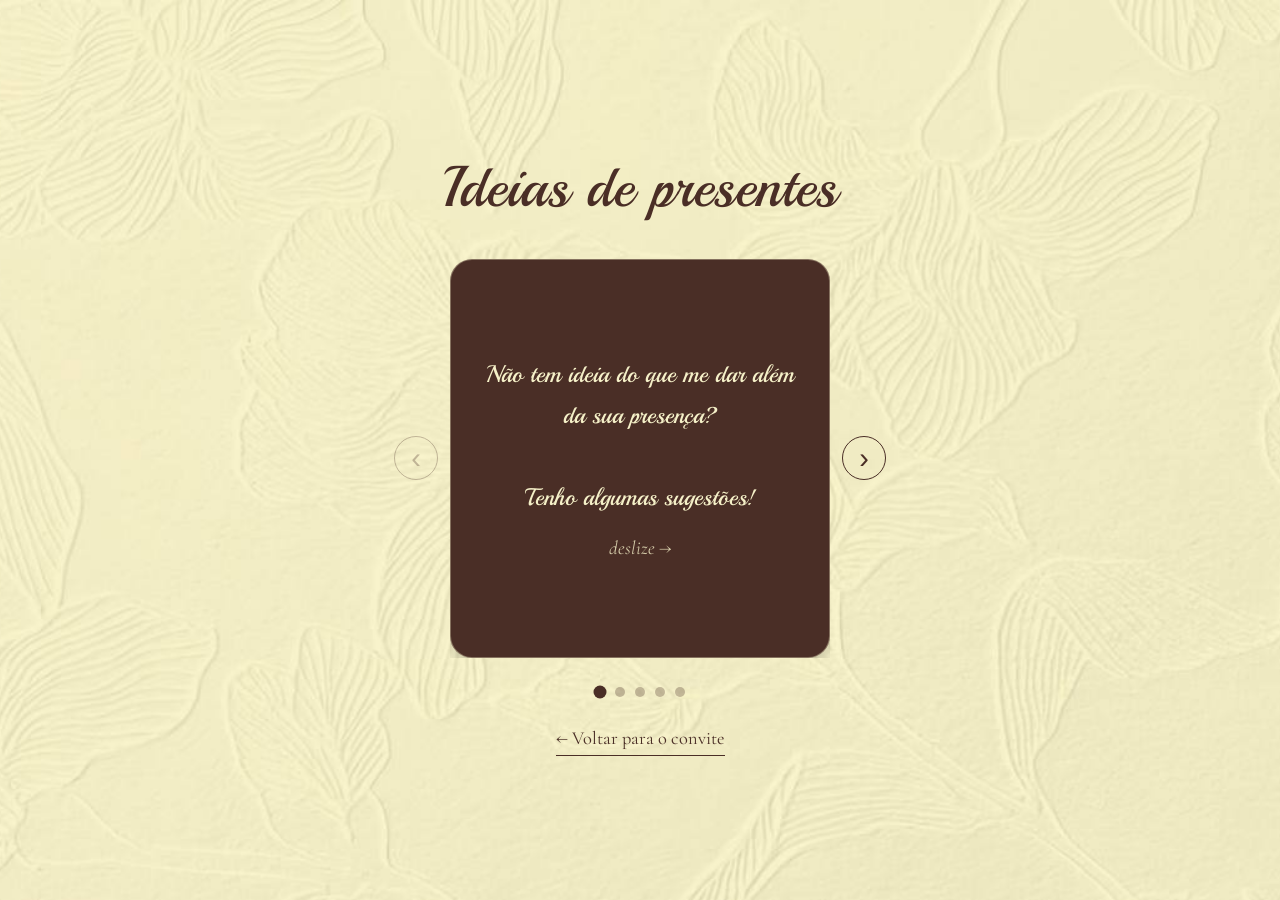
==== presentes.html @ 543d2140 "Convite Vinte Primaveras" ====
<!DOCTYPE html>
<html lang="pt-BR">
<head>
    <meta charset="UTF-8">
    <meta name="viewport" content="width=device-width, initial-scale=1.0">
    <title>Ideias de presentes</title>
    <link rel="preconnect" href="https://fonts.googleapis.com" />
    <link rel="preconnect" href="https://fonts.gstatic.com" crossorigin />
    <link href="https://fonts.googleapis.com/css2?family=Playball&family=Cormorant+Garamond:ital,wght@0,500;0,600;1,500&display=swap" rel="stylesheet" />
    <link rel="stylesheet" href="css/style.css" />
</head>
<body>
    <main class="presentes-pagina">
        <h1 class="presentes-titulo">Ideias de presentes</h1>

        <div class="presentes-palco">
            <button class="seta seta-ant" id="ant" type="button" aria-label="Card anterior">‹</button>

            <div class="presentes-carrossel" id="carrossel" tabindex="0" aria-label="Sugestões de presentes">
                <div class="presentes-card">
                    <p class="presentes-intro">
                        Não tem ideia do que me dar além da sua presença? <br /><br />
                        Tenho algumas sugestões!
                    </p>
                    <span class="presentes-dica">deslize →</span>
                </div>

                <div class="presentes-card">
                    <h2 class="presentes-card-titulo">Moda</h2>
                    <ul class="presentes-lista">
                        <li>Baby tees</li>
                        <li>Camisa oversized</li>
                        <li>Calças baggy</li>
                        <li>Saias plissadas</li>
                    </ul>
                    <p class="presentes-legenda">Tamanhos: parte de cima M • parte de baixo 38</p>
                </div>

                <div class="presentes-card">
                    <h2 class="presentes-card-titulo">Acessórios</h2>
                    <ul class="presentes-lista">
                        <li>Brincos</li>
                        <li>Colares</li>
                        <li>Pulseiras</li>
                        <li>Anéis</li>
                        <li>Bonés</li>
                        <li>Bolsas</li>
                    </ul>
                </div>

                <div class="presentes-card">
                    <h2 class="presentes-card-titulo">Artistas e merch</h2>
                    <ul class="presentes-lista">
                        <li>Chaveiros</li>
                        <li>Pins</li>
                        <li>Camisetas</li>
                        <li>Bonés</li>
                        <li>Pelúcias</li>
                    </ul>
                    <p class="presentes-legenda">ENHYPEN, &amp;TEAM, PIHARMONY, SLIPKNOT, FLO, etc</p>
                </div>

                <div class="presentes-card">
                    <h2 class="presentes-card-titulo">Coisas que gosto</h2>
                    <ul class="presentes-lista">
                        <li>Homem-Aranha (principalmente Miles Morales)</li>
                        <li>Pompompurin</li>
                        <li>Hora de Aventura</li>
                        <li>Princesa e o Sapo</li>
                        <li>Supernatural</li>
                    </ul>
                </div>
            </div>

            <button class="seta seta-prox" id="prox" type="button" aria-label="Próximo card">›</button>
        </div>

        <div class="presentes-dots" id="dots">
            <button class="dot is-active" type="button" aria-label="Card 1"></button>
            <button class="dot" type="button" aria-label="Card 2"></button>
            <button class="dot" type="button" aria-label="Card 3"></button>
            <button class="dot" type="button" aria-label="Card 4"></button>
            <button class="dot" type="button" aria-label="Card 5"></button>
        </div>

        <a class="presentes-voltar" href="index.html">← Voltar para o convite</a>
    </main>
    <script src="js/presentes.js"></script>
</body>
</html>
---- css/style.css ----
/* =========================================================
   Tokens
   ========================================================= */
:root {
  --creme: #F5F0C8;
  --oliva: #8C8A5E;
  --vinho: #A64A4A;
  --listra: #572526;
  --marrom: #4A2E26;
  --marrom-suave: #7A5C4E;

  --fonte-script: 'Playball', 'Snell Roundhand', 'Brush Script MT', cursive;
  --fonte-serif: 'Cormorant Garamond', Georgia, serif;
}

* { box-sizing: border-box; }

html, body { margin: 0; padding: 0; width: 100%; }

body {
  font-family: var(--fonte-serif);
  font-size: 1.2rem;
  line-height: 1.5;
  color: var(--marrom);
  background: var(--marrom);
}

img { display: block; max-width: 100%; height: auto; }
a { color: inherit; text-decoration: none; }
a:focus-visible, button:focus-visible, .presentes-carrossel:focus-visible {
  outline: 3px solid var(--creme);
  outline-offset: 5px;
  border-radius: 6px;
}

/* =========================================================
   Seções da página inicial: cada uma ocupa a tela inteira.
   (100vh como reserva; 100svh respeita a barra do navegador no celular)
   ========================================================= */
.secao {
  width: 100%;
  min-height: 100vh;
  min-height: 100svh;
  display: flex;
  flex-direction: column;
  align-items: center;
  justify-content: center;
  gap: clamp(1.5rem, 5vw, 4rem);
  padding: 3rem 1.5rem;
  text-align: center;
  background-size: cover;
  background-position: center;
  background-repeat: no-repeat;
}

@media (min-width: 800px) {
  .secao {
    flex-direction: row;
    gap: clamp(3rem, 8vw, 8rem);
    padding: 3rem 6vw;
  }
}

.texto-script {
  max-width: 26rem;
  margin: 0;
  font-family: var(--fonte-script);
  font-size: clamp(1.2rem, 2.4vw, 1.6rem);
  line-height: 1.9;
}

/* ---------- 1. Capa ---------- */
.capa {
  background-color: #1d2318;
  background-image: url('../img/capa-flores.jpg');
}
.etiqueta {
  width: min(760px, 88%);
  filter: drop-shadow(0 12px 28px rgba(0, 0, 0, 0.4));
}

/* ---------- 2. Lugar e hora ---------- */
.local {
  background-color: var(--creme);
  background-image: url('../img/fundo-creme.jpg');
}
.local-texto { max-width: 30rem; }
.titulo {
  margin: 0 0 1.2rem;
  font-family: var(--fonte-script);
  font-weight: 400;
  font-size: clamp(2.6rem, 6vw, 4rem);
  line-height: 1.2;
}
.local-texto p {
  margin: 0.5rem 0;
  font-family: var(--fonte-script);
  font-size: clamp(1.3rem, 2.8vw, 1.8rem);
}
.local-texto .contagem {
  margin-top: 1.6rem;
  font-family: var(--fonte-serif);
  font-style: italic;
  font-size: 1.3rem;
  color: var(--marrom-suave);
}
.calendario { width: min(360px, 78vw); }

/* ---------- 3. Dress code ---------- */
.dress {
  background-color: #E8A9B4;
  background-image: url('../img/fundo-vestidos.jpg');
}
.cartao-renda { width: min(320px, 72vw); }

/* ---------- 4. Presentes ---------- */
.presente {
  background-color: var(--oliva);
  background-image: url('../img/fundo-verde.jpg');
  color: var(--creme);
}
.polaroid {
  display: block;
  width: min(380px, 78vw);
  transform: rotate(5deg);
  filter: drop-shadow(0 14px 20px rgba(0, 0, 0, 0.35));
  transition: transform 0.35s ease;
}
.polaroid:hover, .polaroid:focus-visible { transform: rotate(0) scale(1.04); }

/* ---------- 5. Playlist ---------- */
.playlist {
  background-color: var(--vinho);
  background-image: repeating-linear-gradient(
    90deg,
    var(--vinho) 0, var(--vinho) 34px,
    var(--listra) 34px, var(--listra) 51px
  );
  color: var(--creme);
}
.texto-playlist {
  max-width: 21rem;
  margin: 0;
  font-family: var(--fonte-script);
  font-size: clamp(1.7rem, 3.6vw, 2.3rem);
  line-height: 1.3;
}
.botao-playlist {
  display: flex;
  flex-direction: column;
  align-items: center;
  gap: 0.6rem;
  font-family: var(--fonte-script);
  font-size: clamp(1.6rem, 3.4vw, 2.1rem);
}
.disco {
  width: min(280px, 60vw);
  filter: drop-shadow(0 14px 20px rgba(0, 0, 0, 0.45));
}
.botao-playlist:hover .disco,
.botao-playlist:focus-visible .disco { animation: giro 4s linear infinite; }
@keyframes giro { to { transform: rotate(360deg); } }

/* =========================================================
   Página de presentes
   ========================================================= */
.presentes-pagina {
  width: 100%;
  min-height: 100vh;
  min-height: 100svh;
  display: flex;
  flex-direction: column;
  align-items: center;
  justify-content: center;
  gap: 1.8rem;
  padding: 3rem 1.25rem;
  background-color: var(--creme);
  background-image: url('../img/fundo-creme.jpg');
  background-size: cover;
  background-position: center;
}

.presentes-titulo {
  margin: 0;
  font-family: var(--fonte-script);
  font-weight: 400;
  font-size: clamp(2.4rem, 7vw, 3.6rem);
  text-align: center;
}

.presentes-palco {
  display: flex;
  align-items: center;
  gap: 0.75rem;
  width: 100%;
  max-width: 560px;
  justify-content: center;
}

.presentes-carrossel {
  flex: 1 1 auto;
  min-width: 0;
  max-width: 380px;
  display: flex;
  gap: 20px;
  overflow-x: auto;
  scroll-snap-type: x mandatory;
  scrollbar-width: none;
  -webkit-overflow-scrolling: touch;
}
.presentes-carrossel::-webkit-scrollbar { display: none; }

.presentes-card {
  flex: 0 0 100%;
  scroll-snap-align: center;
  min-height: 340px;
  padding: 2.2rem 1.8rem;
  display: flex;
  flex-direction: column;
  align-items: center;
  justify-content: center;
  text-align: center;
  background: var(--marrom);
  color: var(--creme);
  border: 1px solid rgba(245, 240, 200, 0.35);
  border-radius: 22px;
  box-shadow: 0 16px 28px -14px rgba(0, 0, 0, 0.5);
}

.presentes-intro { margin: 0 0 1rem; font-family: var(--fonte-script); font-size: 1.5rem; line-height: 1.7; }
.presentes-dica { font-style: italic; opacity: 0.8; }
.presentes-card-titulo { margin: 0 0 1.1rem; font-family: var(--fonte-script); font-weight: 400; font-size: 2.1rem; }
.presentes-lista { list-style: none; margin: 0 0 1rem; padding: 0; font-size: 1.35rem; line-height: 1.8; }
.presentes-legenda { margin: 0; font-size: 1rem; font-style: italic; opacity: 0.85; }

.seta {
  display: none;
  flex: 0 0 auto;
  width: 44px;
  height: 44px;
  border: 1px solid var(--marrom);
  border-radius: 50%;
  background: transparent;
  color: var(--marrom);
  font-size: 1.8rem;
  line-height: 1;
  cursor: pointer;
  transition: background-color 0.2s, color 0.2s;
}
.seta:hover:not(:disabled) { background: var(--marrom); color: var(--creme); }
.seta:disabled { opacity: 0.3; cursor: default; }
@media (min-width: 700px) { .seta { display: block; } }

.presentes-dots { display: flex; gap: 10px; }
.dot {
  width: 10px;
  height: 10px;
  padding: 0;
  border: 0;
  border-radius: 50%;
  background: rgba(74, 46, 38, 0.3);
  cursor: pointer;
  transition: background-color 0.25s, transform 0.25s;
}
.dot.is-active { background: var(--marrom); transform: scale(1.3); }

.presentes-voltar {
  font-size: 1.15rem;
  border-bottom: 1px solid var(--marrom);
  padding-bottom: 2px;
}

@media (prefers-reduced-motion: reduce) {
  .botao-playlist:hover .disco, .botao-playlist:focus-visible .disco { animation: none; }
  .polaroid { transition: none; }
  .presentes-carrossel { scroll-behavior: auto; }
}
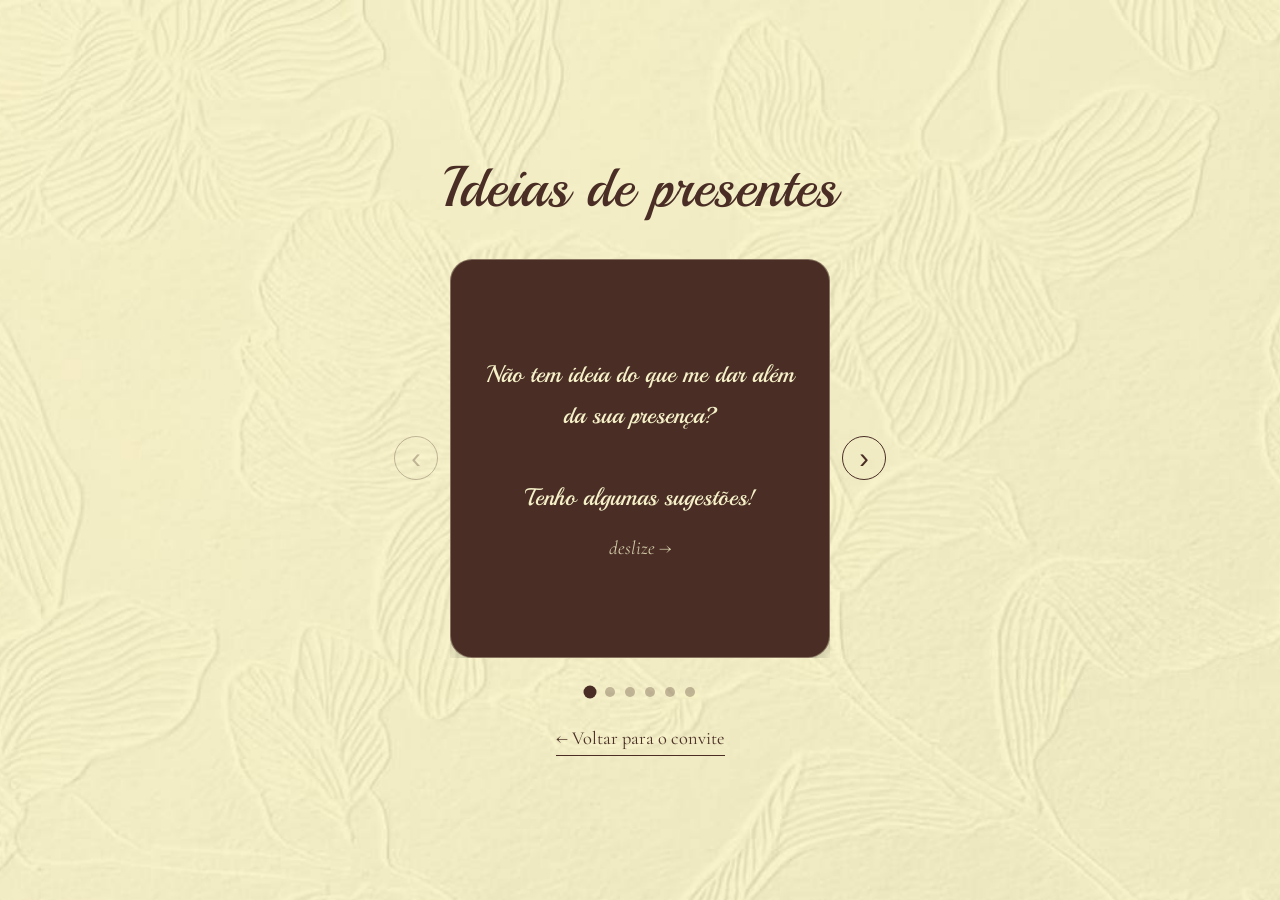
==== commit a6099abf: "mini correções" ====
--- a/presentes.html
+++ b/presentes.html
@@ -70,6 +70,18 @@
                         <li>Supernatural</li>
                     </ul>
                 </div>
+
+                <div class="presentes-card">
+                    <h2 class="presentes-card-titulo">Perfumaria</h2>
+                    <ul class="presentes-lista">
+                        <li>Creme hidratante</li>
+                        <li>Sabonete liquido</li>
+                        <li>Óleo comporal</li>
+                        <li>Body splash</li>
+                        <li>Esfoliante corporal</li>
+                    </ul>
+                    <p class="presentes-legenda">Gosto de cheiros doces e frutados, minha essência favorita é a de morango</p>
+                </div>
             </div>
 
             <button class="seta seta-prox" id="prox" type="button" aria-label="Próximo card">›</button>
@@ -81,6 +93,7 @@
             <button class="dot" type="button" aria-label="Card 3"></button>
             <button class="dot" type="button" aria-label="Card 4"></button>
             <button class="dot" type="button" aria-label="Card 5"></button>
+            <button class="dot" type="button" aria-label="Card 6"></button>
         </div>
 
         <a class="presentes-voltar" href="index.html">← Voltar para o convite</a>
--- a/css/style.css
+++ b/css/style.css
@@ -1,6 +1,3 @@
-/* =========================================================
-   Tokens
-   ========================================================= */
 :root {
   --creme: #F5F0C8;
   --oliva: #8C8A5E;
@@ -33,10 +30,6 @@
   border-radius: 6px;
 }
 
-/* =========================================================
-   Seções da página inicial: cada uma ocupa a tela inteira.
-   (100vh como reserva; 100svh respeita a barra do navegador no celular)
-   ========================================================= */
 .secao {
   width: 100%;
   min-height: 100vh;
@@ -69,7 +62,7 @@
   line-height: 1.9;
 }
 
-/* ---------- 1. Capa ---------- */
+/* Capa */
 .capa {
   background-color: #1d2318;
   background-image: url('../img/capa-flores.jpg');
@@ -79,7 +72,7 @@
   filter: drop-shadow(0 12px 28px rgba(0, 0, 0, 0.4));
 }
 
-/* ---------- 2. Lugar e hora ---------- */
+/* Lugar e hora */
 .local {
   background-color: var(--creme);
   background-image: url('../img/fundo-creme.jpg');
@@ -106,14 +99,14 @@
 }
 .calendario { width: min(360px, 78vw); }
 
-/* ---------- 3. Dress code ---------- */
+/* Sessão de Dress code */
 .dress {
   background-color: #E8A9B4;
   background-image: url('../img/fundo-vestidos.jpg');
 }
 .cartao-renda { width: min(320px, 72vw); }
 
-/* ---------- 4. Presentes ---------- */
+/* Sessão de Presentes */
 .presente {
   background-color: var(--oliva);
   background-image: url('../img/fundo-verde.jpg');
@@ -128,7 +121,7 @@
 }
 .polaroid:hover, .polaroid:focus-visible { transform: rotate(0) scale(1.04); }
 
-/* ---------- 5. Playlist ---------- */
+/* Playlist */
 .playlist {
   background-color: var(--vinho);
   background-image: repeating-linear-gradient(
@@ -161,9 +154,7 @@
 .botao-playlist:focus-visible .disco { animation: giro 4s linear infinite; }
 @keyframes giro { to { transform: rotate(360deg); } }
 
-/* =========================================================
-   Página de presentes
-   ========================================================= */
+/* Página de presentes */
 .presentes-pagina {
   width: 100%;
   min-height: 100vh;
